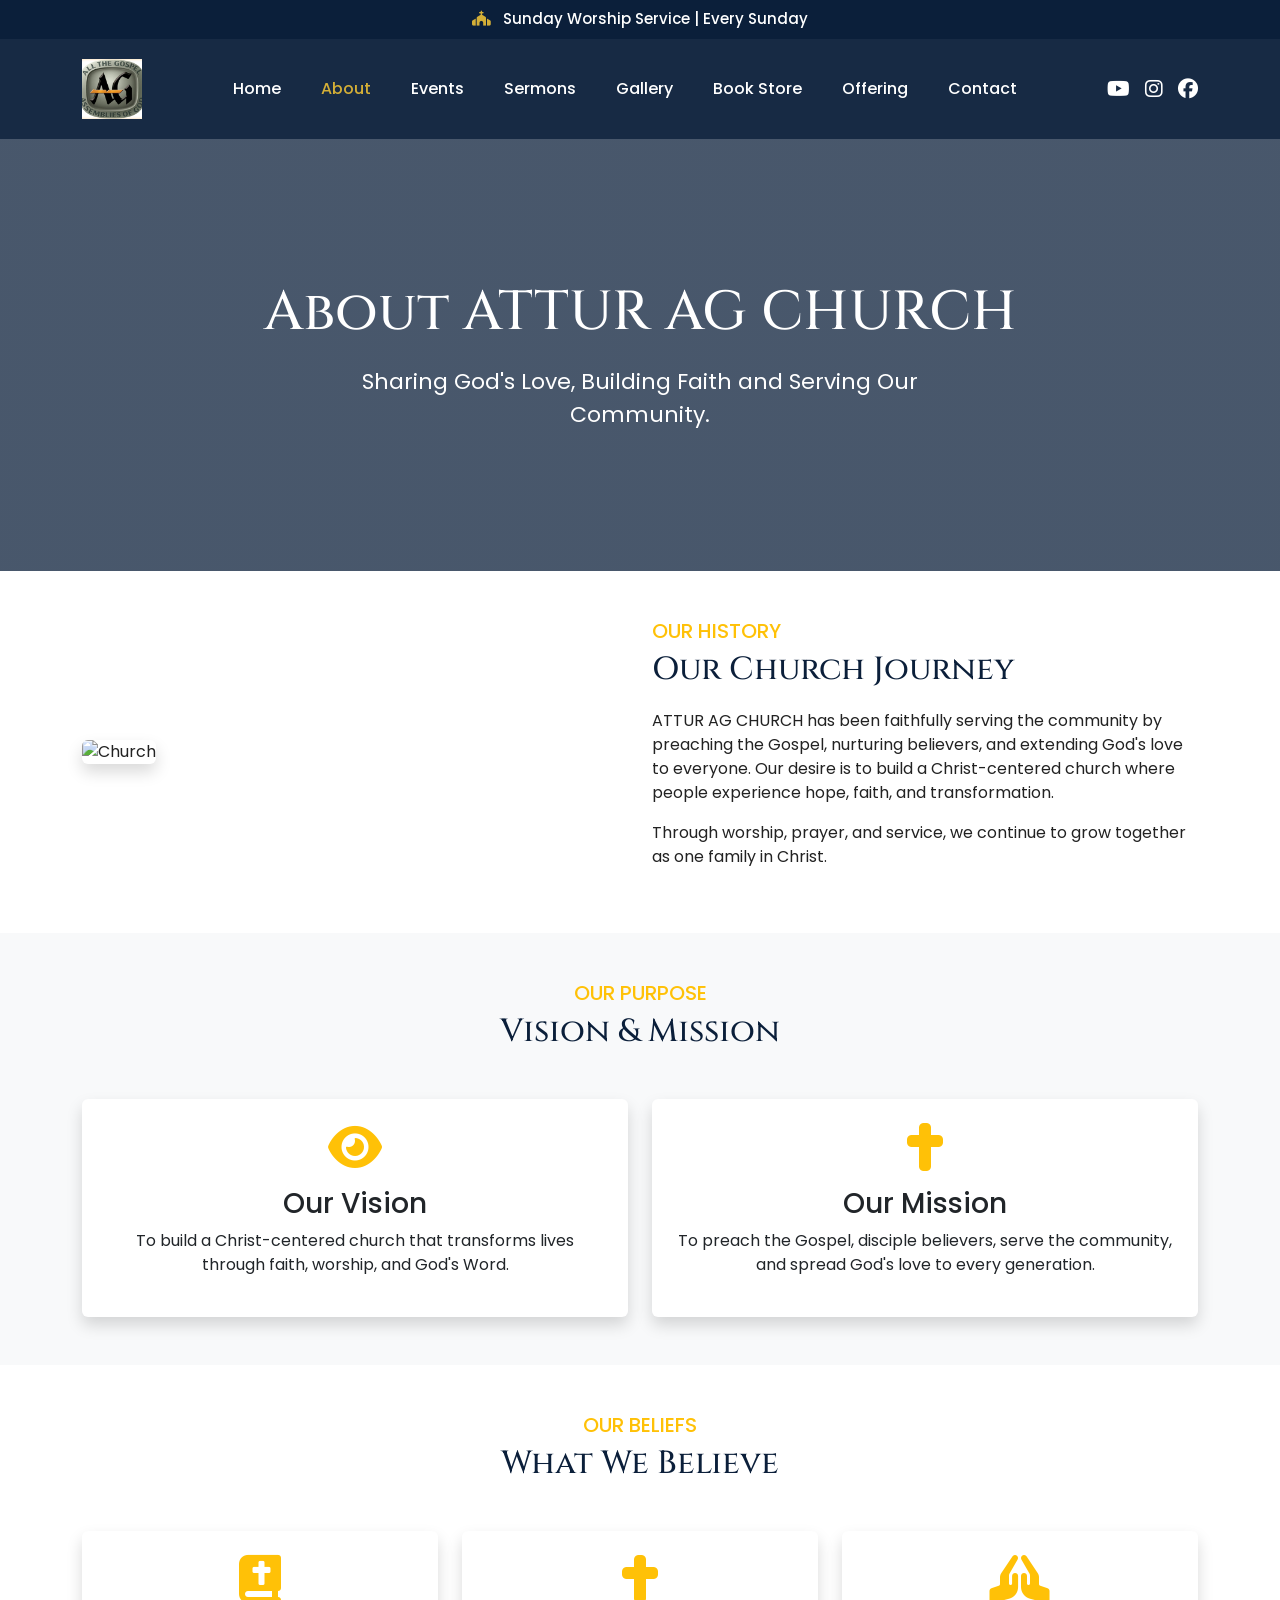
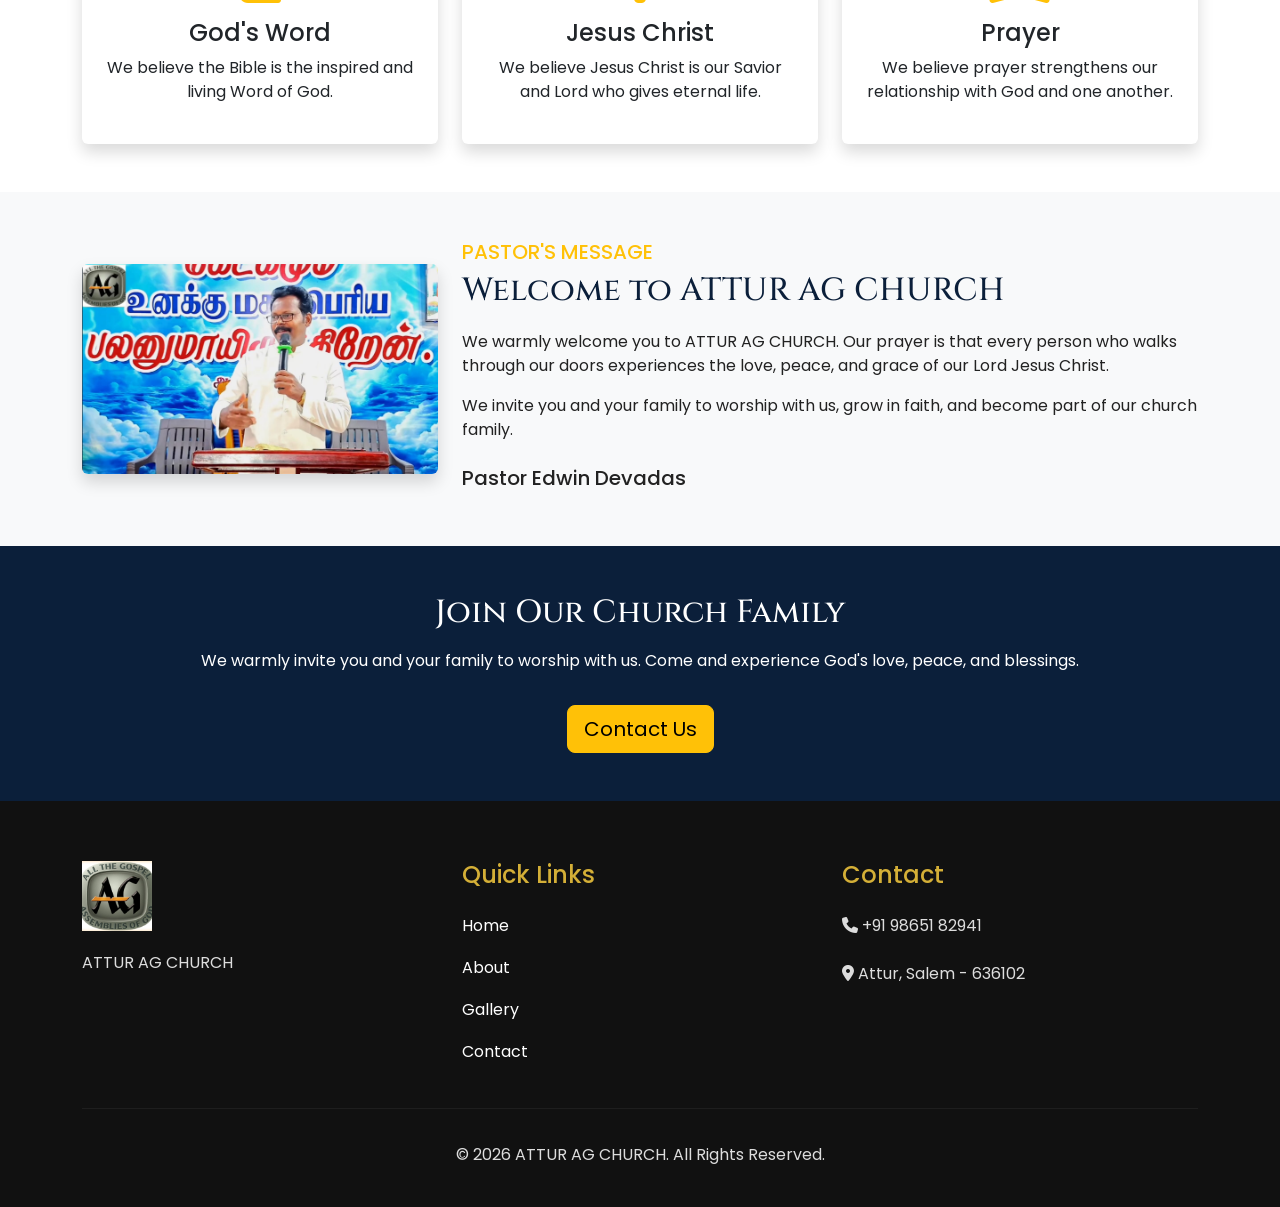
==== about.html @ 581c2662 "Complete ATTUR AG CHURCH Frontend Website" ====
<!DOCTYPE html>
<html lang="en">

<head>
    <meta charset="UTF-8">
    <meta name="viewport" content="width=device-width, initial-scale=1.0">

    <title>About | ATTUR AG CHURCH</title>

    <!-- Bootstrap -->
    <link href="https://cdn.jsdelivr.net/npm/bootstrap@5.3.7/dist/css/bootstrap.min.css" rel="stylesheet">

    <!-- Google Fonts -->
    <link href="https://fonts.googleapis.com/css2?family=Cinzel:wght@400;600;700&family=Cormorant+Garamond:wght@400;600;700&family=Poppins:wght@300;400;500;600;700&display=swap" rel="stylesheet">

    <!-- Font Awesome -->
    <link rel="stylesheet" href="https://cdnjs.cloudflare.com/ajax/libs/font-awesome/6.7.2/css/all.min.css">

    <!-- Custom CSS -->
    <link rel="stylesheet" href="css/style.css">

</head>

<body>

<!-- Announcement Bar -->

<div class="top-bar">
    <div class="container">
        <p>
            <i class="fa-solid fa-church"></i>
            Sunday Worship Service | Every Sunday
        </p>
    </div>
</div>

<!-- Navbar -->

<nav class="navbar navbar-expand-lg sticky-top">

<div class="container">

<a class="navbar-brand" href="index.html">
<img src="images/logo/logo.jpeg" alt="Church Logo">
</a>

<button class="navbar-toggler" type="button"
data-bs-toggle="collapse"
data-bs-target="#navbarNav">

<span><i class="fas fa-bars"></i></span>

</button>

<div class="collapse navbar-collapse justify-content-center"
id="navbarNav">

<ul class="navbar-nav">

<li class="nav-item">
<a class="nav-link" href="index.html">Home</a>
</li>

<li class="nav-item">
<a class="nav-link active" href="about.html">About</a>
</li>

<li class="nav-item">
<a class="nav-link" href="events.html">Events</a>
</li>

<li class="nav-item">
<a class="nav-link" href="sermons.html">Sermons</a>
</li>

<li class="nav-item">
<a class="nav-link" href="gallery.html">Gallery</a>
</li>

<li class="nav-item">
<a class="nav-link" href="bookstore.html">Book Store</a>
</li>

<li class="nav-item">
<a class="nav-link" href="offering.html">Offering</a>
</li>

<li class="nav-item">
<a class="nav-link" href="contact.html">Contact</a>
</li>

</ul>

</div>

<div class="d-none d-lg-flex social-icons">

<a href="#"><i class="fab fa-youtube"></i></a>

<a href="#"><i class="fab fa-instagram"></i></a>

<a href="#"><i class="fab fa-facebook"></i></a>

</div>

</div>

</nav>

<!-- About Hero -->


<section class="about-hero">

<div class="container">

<h1>About ATTUR AG CHURCH</h1>

<p>
Sharing God's Love, Building Faith and Serving Our Community.
</p>

</div>

</section>

<!-- Church History Start -->

<section class="history py-5">

    <div class="container">

        <div class="row align-items-center">

            <div class="col-lg-6">

                <img src="images/hero/church.png"
                     class="img-fluid rounded shadow"
                     alt="Church">

            </div>

            <div class="col-lg-6">

                <h5 class="text-warning">OUR HISTORY</h5>

                <h2>Our Church Journey</h2>

                <p>
                    ATTUR AG CHURCH has been faithfully serving the community by
                    preaching the Gospel, nurturing believers, and extending God's
                    love to everyone. Our desire is to build a Christ-centered
                    church where people experience hope, faith, and transformation.
                </p>

                <p>
                    Through worship, prayer, and service, we continue to grow
                    together as one family in Christ.
                </p>

            </div>

        </div>

    </div>

</section>

<!-- Church History End -->

<!-- Vision & Mission Start -->

<section class="vision-mission py-5 bg-light">

    <div class="container">

        <div class="text-center mb-5">
            <h5 class="text-warning">OUR PURPOSE</h5>
            <h2>Vision & Mission</h2>
        </div>

        <div class="row g-4">

            <div class="col-lg-6">
                <div class="card border-0 shadow h-100 p-4">
                    <div class="text-center">
                        <i class="fas fa-eye fa-3x text-warning mb-3"></i>
                        <h3>Our Vision</h3>
                        <p>
                            To build a Christ-centered church that transforms
                            lives through faith, worship, and God's Word.
                        </p>
                    </div>
                </div>
            </div>

            <div class="col-lg-6">
                <div class="card border-0 shadow h-100 p-4">
                    <div class="text-center">
                        <i class="fas fa-cross fa-3x text-warning mb-3"></i>
                        <h3>Our Mission</h3>
                        <p>
                            To preach the Gospel, disciple believers,
                            serve the community, and spread God's love
                            to every generation.
                        </p>
                    </div>
                </div>
            </div>

        </div>

    </div>

</section>

<!-- Vision & Mission End -->
 
<!-- Our Beliefs Start -->

<section class="beliefs py-5">

    <div class="container">

        <div class="text-center mb-5">

            <h5 class="text-warning">OUR BELIEFS</h5>

            <h2>What We Believe</h2>

        </div>

        <div class="row g-4">

            <div class="col-md-4">
                <div class="card h-100 border-0 shadow text-center p-4">
                    <i class="fas fa-bible fa-3x text-warning mb-3"></i>
                    <h4>God's Word</h4>
                    <p>We believe the Bible is the inspired and living Word of God.</p>
                </div>
            </div>

            <div class="col-md-4">
                <div class="card h-100 border-0 shadow text-center p-4">
                    <i class="fas fa-cross fa-3x text-warning mb-3"></i>
                    <h4>Jesus Christ</h4>
                    <p>We believe Jesus Christ is our Savior and Lord who gives eternal life.</p>
                </div>
            </div>

            <div class="col-md-4">
                <div class="card h-100 border-0 shadow text-center p-4">
                    <i class="fas fa-praying-hands fa-3x text-warning mb-3"></i>
                    <h4>Prayer</h4>
                    <p>We believe prayer strengthens our relationship with God and one another.</p>
                </div>
            </div>

        </div>

    </div>

</section>

<!-- Our Beliefs End -->
 
<!-- Pastor Message Start -->

<section class="pastor-message py-5 bg-light">

    <div class="container">

        <div class="row align-items-center">

            <div class="col-lg-4 text-center">

                <img src="images/pastor/pastor.jpeg"
                     class="img-fluid rounded shadow"
                     alt="Pastor Edwin David">

            </div>

            <div class="col-lg-8">

                <h5 class="text-warning">PASTOR'S MESSAGE</h5>

                <h2>Welcome to ATTUR AG CHURCH</h2>

                <p>
                    We warmly welcome you to ATTUR AG CHURCH. Our prayer is that
                    every person who walks through our doors experiences the love,
                    peace, and grace of our Lord Jesus Christ.
                </p>

                <p>
                    We invite you and your family to worship with us, grow in faith,
                    and become part of our church family.
                </p>

                <h5 class="mt-4">Pastor Edwin Devadas</h5>

            </div>

        </div>

    </div>

</section>

<!-- Pastor Message End -->

<!-- Join Us Section Start -->

<section class="join-us text-center py-5">

    <div class="container">

        <h2>Join Our Church Family</h2>

        <p class="mt-3">
            We warmly invite you and your family to worship with us.
            Come and experience God's love, peace, and blessings.
        </p>

        <a href="contact.html" class="btn btn-warning btn-lg mt-3">
            Contact Us
        </a>

    </div>

</section>

<!-- Join Us Section End -->
 
<!-- Footer Start -->

<footer class="footer">

    <div class="container">

        <div class="row">

            <div class="col-lg-4">

                <img src="images/logo/logo.jpeg" height="70">

                <p class="mt-3">
                    ATTUR AG CHURCH
                </p>

            </div>

            <div class="col-lg-4">

                <h4>Quick Links</h4>

                <ul>

                    <li><a href="index.html">Home</a></li>

                    <li><a href="about.html">About</a></li>

                    <li><a href="gallery.html">Gallery</a></li>

                    <li><a href="contact.html">Contact</a></li>

                </ul>

            </div>

            <div class="col-lg-4">

                <h4>Contact</h4>

                <p>
                    <i class="fa-solid fa-phone"></i>
                    +91 98651 82941
                </p>

                <p>
                    <i class="fa-solid fa-location-dot"></i>
                    Attur, Salem - 636102
                </p>

            </div>

        </div>

        <hr>

        <p class="text-center">
            © 2026 ATTUR AG CHURCH. All Rights Reserved.
        </p>

    </div>

</footer>

<!-- Footer End -->

<script src="https://cdn.jsdelivr.net/npm/bootstrap@5.3.7/dist/js/bootstrap.bundle.min.js"></script>

</body>
</html>


<script src="https://cdn.jsdelivr.net/npm/bootstrap@5.3.7/dist/js/bootstrap.bundle.min.js"></script>

</body>

</html>
---- css/style.css ----
/* ==========================
   ATTUR AG CHURCH WEBSITE
========================== */

*{
    margin:0;
    padding:0;
    box-sizing:border-box;
}

:root{
    --primary:#0B1F3A;
    --secondary:#D4AF37;
    --white:#ffffff;
    --light:#F8F9FA;
    --dark:#222222;
}

html{
    scroll-behavior:smooth;
}

body{
    font-family:'Poppins',sans-serif;
    background:var(--white);
    color:var(--dark);
    overflow-x:hidden;
}

a{
    text-decoration:none;
}

ul{
    list-style:none;
    margin:0;
    padding:0;
}

/* ===============================
   TOP BAR
================================= */

.top-bar{
    background:var(--primary);
    color:var(--white);
    text-align:center;
    padding:8px 0;
    font-size:15px;
    font-weight:500;
}

.top-bar p{
    margin:0;
}

.top-bar i{
    color:var(--secondary);
    margin-right:8px;
}

/* ===============================
   NAVBAR
================================= */

.navbar{
    background:rgba(11,31,58,.95);
    padding:15px 0;
}

.navbar-brand img{
    height:60px;
}

.nav-link{
    color:white !important;
    font-weight:500;
    margin:0 12px;
    transition:.3s;
}

.nav-link:hover,
.nav-link.active{
    color:var(--secondary) !important;
}

.social-icons a{
    color:white;
    margin-left:15px;
    font-size:20px;
    transition:.3s;
}

.social-icons a:hover{
    color:var(--secondary);
}

.navbar-toggler{
    border:none;
}

.navbar-toggler i{
    color:white;
    font-size:24px;
}

/* ===============================
   HERO SECTION
================================= */

.hero{
    min-height:100vh;
    background:
    linear-gradient(rgba(11,31,58,.70),rgba(11,31,58,.70)),
    url("../images/hero/church.png");

    background-size:cover;
    background-position:center;
    background-repeat:no-repeat;

    display:flex;
    justify-content:center;
    align-items:center;

    text-align:center;
    color:white;
}

.hero h5{
    color:var(--secondary);
    letter-spacing:5px;
    font-weight:600;
}

.hero h1{
    font-family:'Cinzel',serif;
    font-size:70px;
    margin:20px 0;
}

.hero h2{
    font-family:'Cormorant Garamond',serif;
    font-size:38px;
    max-width:900px;
    margin:auto;
    line-height:1.4;
}

.hero p{
    margin-top:20px;
    font-size:22px;
    color:var(--secondary);
}

.hero-buttons{
    margin-top:40px;
}

.hero-buttons a{
    margin:10px;
    padding:14px 35px;
}
/* ===============================
   ABOUT SECTION
================================= */

.about{
    background:#f8f9fa;
    padding:80px 0;
}

.about h2{
    font-family:'Cinzel',serif;
    color:#0B1F3A;
}

.about p{
    line-height:1.9;
    color:#555;
    font-size:17px;
}

.about img{
    border-radius:15px;
}

/* ===============================
   SERVICE TIMINGS
================================= */

.services{
    padding:80px 0;
    background:#ffffff;
}

.services h2{
    font-family:'Cinzel',serif;
    color:#0B1F3A;
}

.service-card{
    background:#fff;
    padding:35px 25px;
    border-radius:15px;
    box-shadow:0 10px 25px rgba(0,0,0,.08);
    transition:.3s;
}

.service-card:hover{
    transform:translateY(-8px);
}

.service-card i{
    font-size:45px;
    color:#D4AF37;
    margin-bottom:20px;
}

.service-card h4{
    color:#0B1F3A;
    margin-bottom:10px;
}

.service-card h5{
    color:#D4AF37;
    font-weight:600;
}

/* ===============================
   PASTOR SECTION
================================= */

.pastor{
    padding:80px 0;
    background:#f8f9fa;
}

.pastor h2{
    font-family:'Cinzel',serif;
    color:#0B1F3A;
}

.pastor h6{
    color:#D4AF37;
    font-weight:600;
}

.pastor p{
    line-height:1.9;
    color:#555;
}

.pastor-img{
    width:100%;
    max-width:420px;
    border-radius:20px;
    box-shadow:0 15px 35px rgba(0,0,0,.15);
}

/* ===============================
   EVENTS SECTION
================================= */

.events{
    background:#fff;
    padding:80px 0;
}

.events h2{
    font-family:'Cinzel',serif;
    color:#0B1F3A;
}

.event-card{
    background:#fff;
    border-radius:15px;
    overflow:hidden;
    box-shadow:0 10px 25px rgba(0,0,0,.08);
    transition:.3s;
}

.event-card:hover{
    transform:translateY(-8px);
}

.event-card img{
    width:100%;
    height:230px;
    object-fit:cover;
}

.event-card h4{
    color:#0B1F3A;
}

.event-card p{
    color:#666;
}

/* ===============================
   OFFERING SECTION
================================= */

.offering{
    background:#f8f9fa;
    padding:80px 0;
}

.offering h2{
    font-family:'Cinzel',serif;
    color:#0B1F3A;
}

.offering p{
    color:#555;
    line-height:1.9;
    margin:20px 0;
}

.offering img{
    max-width:450px;
    border-radius:20px;
    box-shadow:0 15px 35px rgba(0,0,0,.15);
}

/* ===============================
   FOOTER
================================= */

.footer{
    background:#0B1F3A;
    color:#fff;
    padding:70px 0 20px;
}

.footer h4{
    color:#D4AF37;
    margin-bottom:20px;
}

.footer p,
.footer li{
    color:#ddd;
    line-height:2;
}

.footer ul{
    padding:0;
}

.footer a{
    color:#ddd;
    transition:.3s;
}

.footer a:hover{
    color:#D4AF37;
}

.footer hr{
    border-color:rgba(255,255,255,.2);
    margin:30px 0;
}

/* ===============================
   GALLERY
================================= */

.gallery{
    padding:80px 0;
    background:#ffffff;
}

.gallery h2{
    font-family:'Cinzel',serif;
    color:#0B1F3A;
}

.gallery-img{
    width:100%;
    height:280px;
    object-fit:cover;
    border-radius:15px;
    transition:.4s;
    box-shadow:0 10px 25px rgba(0,0,0,.10);
}

.gallery-img:hover{
    transform:scale(1.05);
}

/* ===============================
   CONTACT PREVIEW
================================= */

.contact-preview{
    background:#f8f9fa;
    padding:80px 0;
}

.contact-preview h2{
    font-family:'Cinzel',serif;
    color:#0B1F3A;
}

.contact-card{
    background:#fff;
    padding:35px 25px;
    border-radius:15px;
    box-shadow:0 10px 25px rgba(0,0,0,.08);
    transition:.3s;
}

.contact-card:hover{
    transform:translateY(-8px);
}

.contact-card i{
    font-size:40px;
    color:#D4AF37;
    margin-bottom:15px;
}

.contact-card h4{
    color:#0B1F3A;
}
/* ==========================
   ABOUT HERO SECTION
========================== */

.about-hero{
    background:
    linear-gradient(rgba(11,31,58,.75),rgba(11,31,58,.75)),
    url("../images/hero/church.png");

    background-size:cover;
    background-position:center;

    padding:120px 0;

    text-align:center;

    color:#fff;
}

.about-hero h1{
    font-family:'Cinzel',serif;
    font-size:55px;
    margin-bottom:20px;
}

.about-hero p{
    font-size:22px;
    max-width:700px;
    margin:auto;
}
/* ==========================
   ABOUT PAGE
========================== */

.about-hero{
    background:
    linear-gradient(rgba(11,31,58,.75),rgba(11,31,58,.75)),
    url("../images/hero/church.png");
    background-size:cover;
    background-position:center;
    background-repeat:no-repeat;
    padding:140px 0;
    text-align:center;
    color:#fff;
}

.about-hero h1{
    font-family:'Cinzel',serif;
    font-size:55px;
    margin-bottom:20px;
}

.about-hero p{
    font-size:22px;
    max-width:700px;
    margin:auto;
}

.history img,
.pastor-message img{
    border-radius:15px;
}

.history h2,
.vision-mission h2,
.beliefs h2,
.pastor-message h2{
    font-family:'Cinzel',serif;
    color:#0B1F3A;
    margin-bottom:20px;
}

.join-us{
    background:#0B1F3A;
    color:#fff;
}

.join-us h2{
    font-family:'Cinzel',serif;
}

.footer{
    background:#111;
    color:#fff;
    padding:60px 0 20px;
}

.footer h4{
    color:#D4AF37;
    margin-bottom:20px;
}

.footer ul{
    padding:0;
}

.footer ul li{
    margin-bottom:10px;
}

.footer ul li a{
    color:#fff;
    text-decoration:none;
}

.footer ul li a:hover{
    color:#D4AF37;
}

.footer hr{
    border-color:#444;
}

/* ==========================
   GALLERY HERO
========================== */

.gallery-hero{
    background:
    linear-gradient(rgba(11,31,58,.75),rgba(11,31,58,.75)),
    url("../images/hero/church.png");

    background-size:cover;
    background-position:center;
    background-repeat:no-repeat;

    padding:140px 0;

    text-align:center;

    color:#fff;
}

.gallery-hero h1{
    font-family:'Cinzel',serif;
    font-size:55px;
    margin-bottom:20px;
}

.gallery-hero p{
    font-size:22px;
    max-width:700px;
    margin:auto;
}

/* ==========================
   GALLERY SECTION
========================== */

.gallery-img{
    width:100%;
    height:300px;
    object-fit:cover;
    border-radius:15px;
    transition:.3s;
}

.gallery-img:hover{
    transform:scale(1.05);
}

/* ==========================
   CONTACT PAGE
========================== */

.contact-hero{
    background:
    linear-gradient(rgba(11,31,58,.75),rgba(11,31,58,.75)),
    url("../images/hero/church.png");
    background-size:cover;
    background-position:center;
    background-repeat:no-repeat;
    padding:140px 0;
    text-align:center;
    color:#fff;
}

.contact-hero h1{
    font-family:'Cinzel',serif;
    font-size:55px;
    margin-bottom:20px;
}

.contact-hero p{
    font-size:22px;
}

.contact-info i{
    color:#D4AF37;
}

.contact-info h4{
    margin-top:15px;
    margin-bottom:10px;
}

.contact-form{
    background:#F8F9FA;
}

.contact-form h2{
    font-family:'Cinzel',serif;
    color:#0B1F3A;
}

.contact-form .form-control{
    padding:15px;
}

.contact-form button{
    padding:12px 35px;
}

/* ==========================
   EVENTS PAGE
========================== */

.events-hero{
    background:
    linear-gradient(rgba(11,31,58,.75),rgba(11,31,58,.75)),
    url("../images/hero/church.png");

    background-size:cover;
    background-position:center;
    background-repeat:no-repeat;

    padding:140px 0;

    text-align:center;
    color:#fff;
}

.events-hero h1{
    font-family:'Cinzel',serif;
    font-size:55px;
    margin-bottom:20px;
}

.events-section h2{
    font-family:'Cinzel',serif;
    color:#0B1F3A;
}

.events-section .card img{
    height:250px;
    object-fit:cover;
}

.events-section .card{
    transition:.3s;
}

.events-section .card:hover{
    transform:translateY(-8px);
}

/* Weekly Services */

.weekly-services h2{
    font-family:'Cinzel',serif;
    color:#0B1F3A;
}

.weekly-services i{
    color:#D4AF37;
}

/* ==========================
   SPECIAL EVENTS
========================== */

.special-events h2{
    font-family:'Cinzel', serif;
    color:#0B1F3A;
}

.special-events .card{
    transition:.3s;
}

.special-events .card:hover{
    transform:translateY(-8px);
}

/* ==========================
   SERMONS PAGE
========================== */

.sermons-hero{
    background:
    linear-gradient(rgba(11,31,58,.75),rgba(11,31,58,.75)),
    url("../images/hero/church.png");
    background-size:cover;
    background-position:center;
    background-repeat:no-repeat;
    padding:140px 0;
    text-align:center;
    color:#fff;
}

.sermons-hero h1{
    font-family:'Cinzel',serif;
    font-size:55px;
    margin-bottom:20px;
}

.sermons-section h2{
    font-family:'Cinzel',serif;
    color:#0B1F3A;
}

.sermons-section .card img{
    height:250px;
    object-fit:cover;
}

.sermons-section .card{
    transition:.3s;
}

.sermons-section .card:hover{
    transform:translateY(-8px);
}

/* ==========================
   FEATURED SERMON
========================== */

.featured-sermon h2,
.youtube-section h2{
    font-family:'Cinzel', serif;
    color:#0B1F3A;
}

.youtube-section{
    background:#ffffff;
}

/* ==========================
   BOOK STORE PAGE
========================== */

.bookstore-hero{

    background:
    linear-gradient(rgba(11,31,58,.75),rgba(11,31,58,.75)),
    url("../images/hero/church.png");

    background-size:cover;
    background-position:center;
    background-repeat:no-repeat;

    padding:140px 0;

    text-align:center;

    color:white;

}

.bookstore-hero h1{

    font-family:'Cinzel',serif;

    font-size:55px;

}

.books-section h2{

    font-family:'Cinzel',serif;

    color:#0B1F3A;

}

.books-section .card img{

    height:320px;

    object-fit:cover;

}

.books-section .card{

    transition:.3s;

}

.books-section .card:hover{

    transform:translateY(-8px);

}

/* ==========================
   OFFERING PAGE
========================== */

.offering-hero{

    background:
    linear-gradient(rgba(11,31,58,.75),rgba(11,31,58,.75)),
    url("../images/hero/church.png");

    background-size:cover;
    background-position:center;
    background-repeat:no-repeat;

    padding:140px 0;

    text-align:center;

    color:white;

}

.offering-hero h1{

    font-family:'Cinzel',serif;

    font-size:55px;

}

.ways-to-give h2,
.offering-details h3,
.thank-you h2{

    font-family:'Cinzel',serif;

    color:#0B1F3A;

}

.offering-details .card{

    border-radius:15px;

}
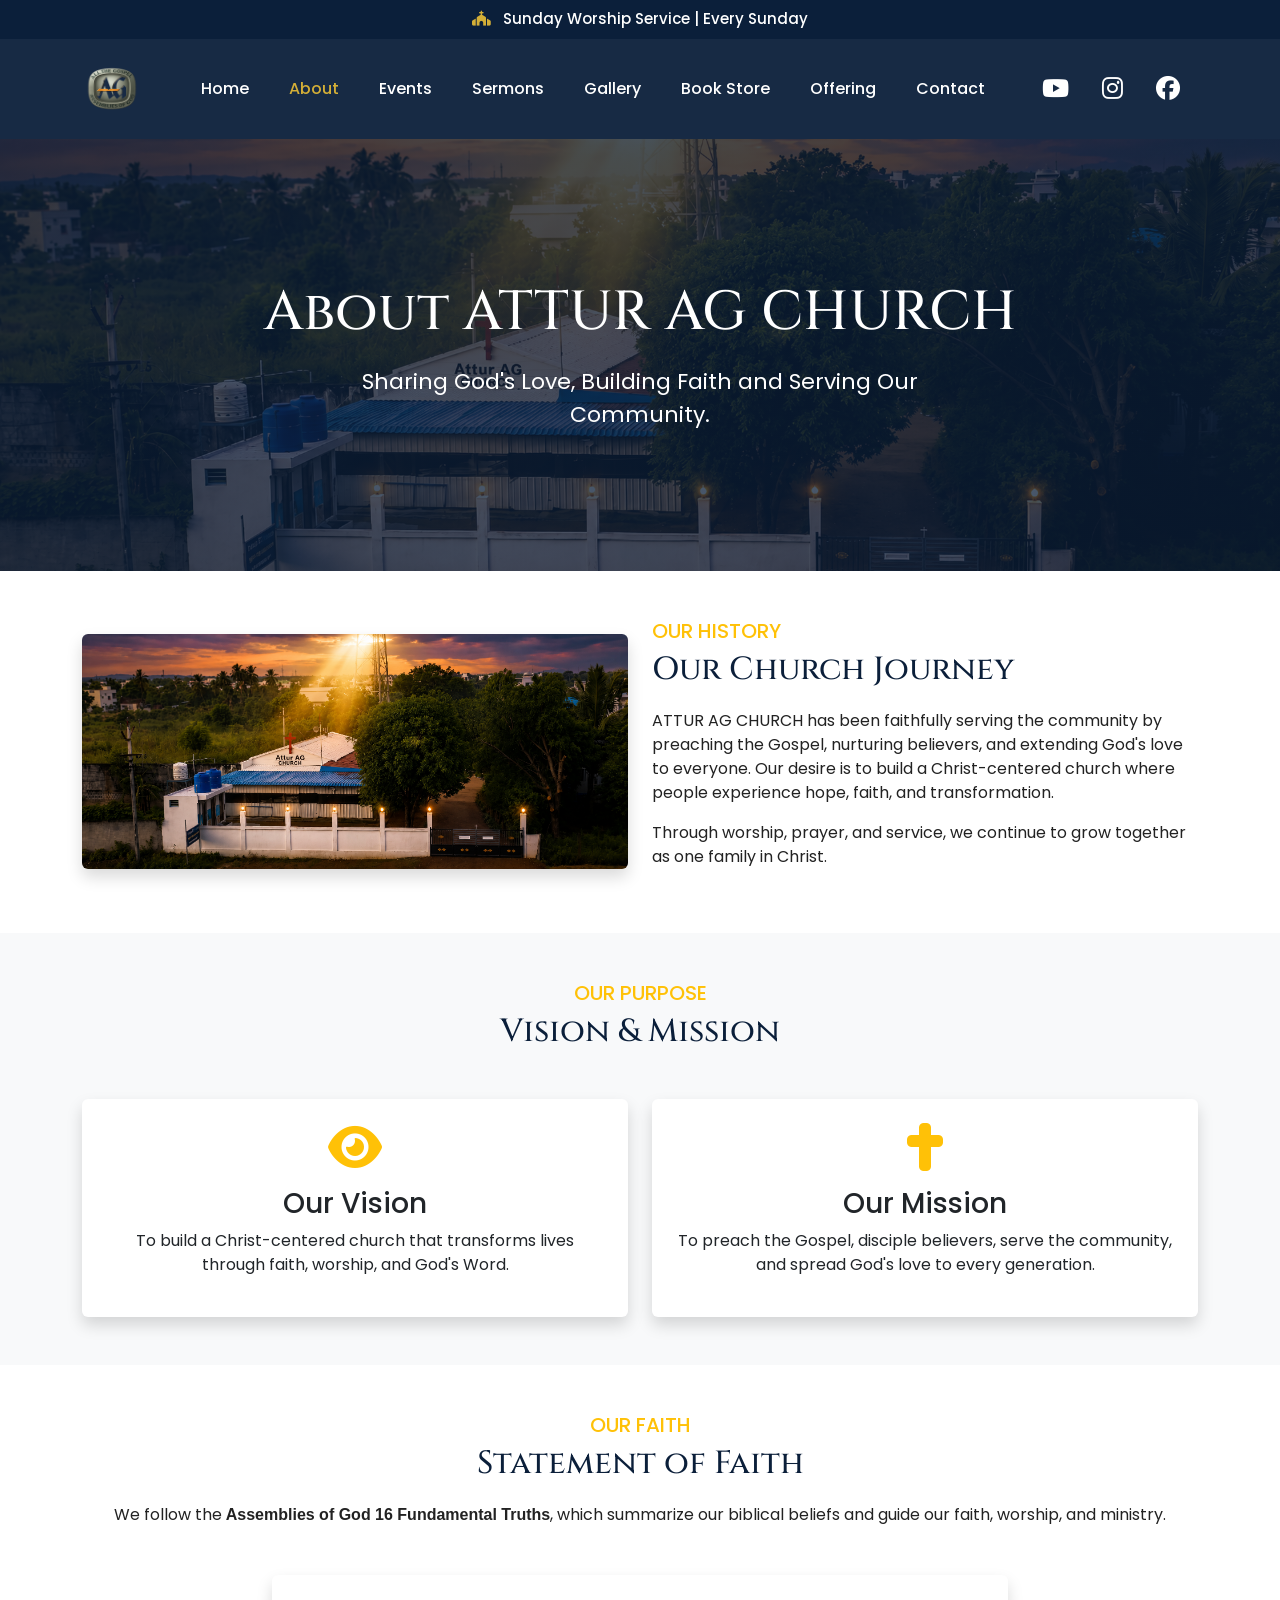
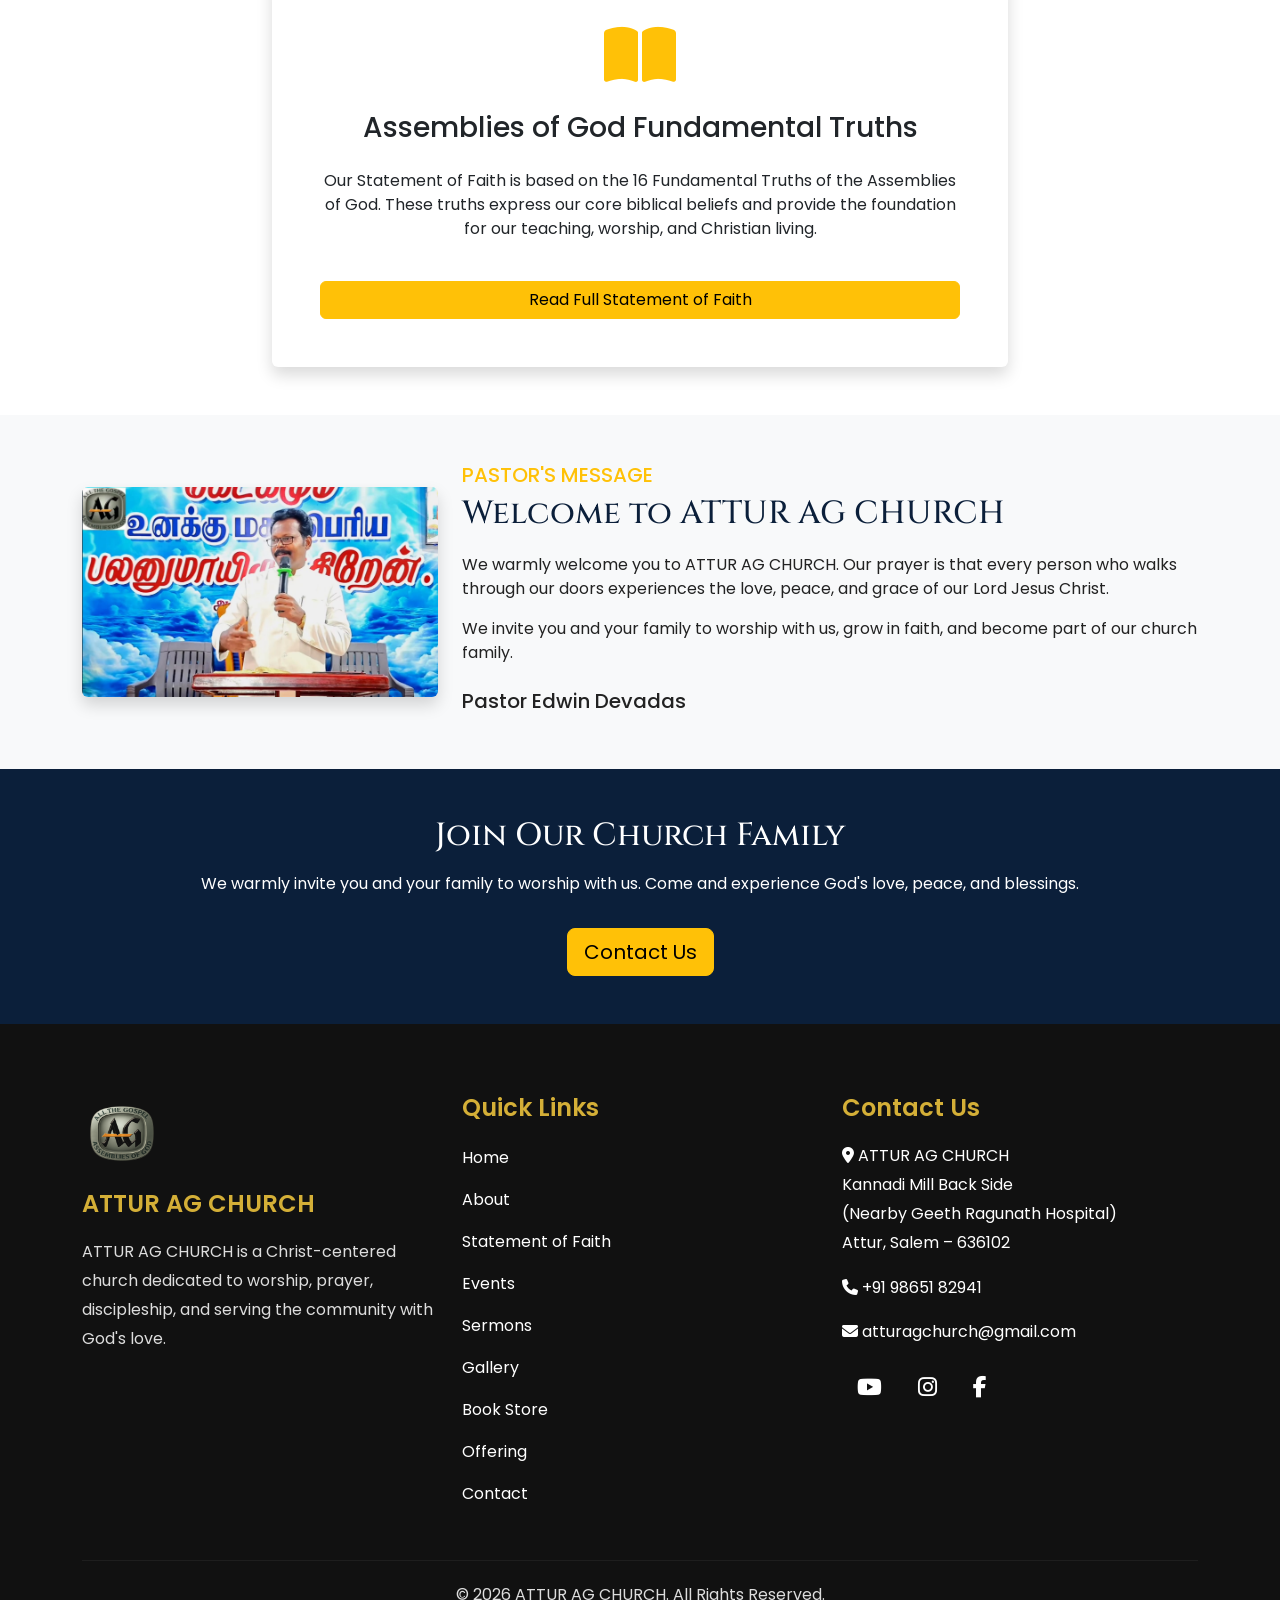
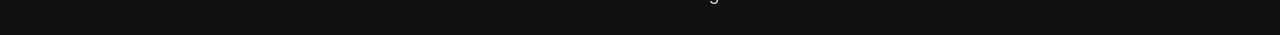
==== commit e6582aff: "Final Church Website Ready for Launch" ====
--- a/about.html
+++ b/about.html
@@ -18,6 +18,7 @@
 
     <!-- Custom CSS -->
     <link rel="stylesheet" href="css/style.css">
+    <link rel="stylesheet" href="css/responsive.css">
 
 </head>
 
@@ -41,7 +42,7 @@
 <div class="container">
 
 <a class="navbar-brand" href="index.html">
-<img src="images/logo/logo.jpeg" alt="Church Logo">
+<img src="images/logo/logo.png" alt="Church Logo">
 </a>
 
 <button class="navbar-toggler" type="button"
@@ -95,7 +96,7 @@
 
 <div class="d-none d-lg-flex social-icons">
 
-<a href="#"><i class="fab fa-youtube"></i></a>
+<a href="https://youtube.com/@atturagchurch?si=WkHyy6jaH5UJbwPC"><i class="fab fa-youtube"></i></a>
 
 <a href="#"><i class="fab fa-instagram"></i></a>
 
@@ -134,7 +135,7 @@
 
             <div class="col-lg-6">
 
-                <img src="images/hero/church.png"
+                <img src="images/hero/church1.png"
                      class="img-fluid rounded shadow"
                      alt="Church">
 
@@ -224,36 +225,42 @@
 
         <div class="text-center mb-5">
 
-            <h5 class="text-warning">OUR BELIEFS</h5>
-
-            <h2>What We Believe</h2>
-
-        </div>
-
-        <div class="row g-4">
-
-            <div class="col-md-4">
-                <div class="card h-100 border-0 shadow text-center p-4">
-                    <i class="fas fa-bible fa-3x text-warning mb-3"></i>
-                    <h4>God's Word</h4>
-                    <p>We believe the Bible is the inspired and living Word of God.</p>
+            <h5 class="text-warning">OUR FAITH</h5>
+
+            <h2>Statement of Faith</h2>
+
+            <p class="mt-3">
+                We follow the <strong>Assemblies of God 16 Fundamental Truths</strong>,
+                which summarize our biblical beliefs and guide our faith, worship,
+                and ministry.
+            </p>
+
+        </div>
+
+        <div class="row justify-content-center">
+
+            <div class="col-lg-8">
+
+                <div class="card border-0 shadow text-center p-5">
+
+                    <i class="fas fa-book-open fa-4x text-warning mb-4"></i>
+
+                    <h3>Assemblies of God Fundamental Truths</h3>
+
+                    <p class="mt-3">
+                        Our Statement of Faith is based on the 16 Fundamental Truths
+                        of the Assemblies of God. These truths express our core
+                        biblical beliefs and provide the foundation for our teaching,
+                        worship, and Christian living.
+                    </p>
+
+                    <a href="statement-of-faith.html"
+                       class="btn btn-warning mt-4">
+                        Read Full Statement of Faith
+                    </a>
+
                 </div>
-            </div>
-
-            <div class="col-md-4">
-                <div class="card h-100 border-0 shadow text-center p-4">
-                    <i class="fas fa-cross fa-3x text-warning mb-3"></i>
-                    <h4>Jesus Christ</h4>
-                    <p>We believe Jesus Christ is our Savior and Lord who gives eternal life.</p>
-                </div>
-            </div>
-
-            <div class="col-md-4">
-                <div class="card h-100 border-0 shadow text-center p-4">
-                    <i class="fas fa-praying-hands fa-3x text-warning mb-3"></i>
-                    <h4>Prayer</h4>
-                    <p>We believe prayer strengthens our relationship with God and one another.</p>
-                </div>
+
             </div>
 
         </div>
@@ -332,55 +339,137 @@
 
 <!-- Join Us Section End -->
  
-<!-- Footer Start -->
+<!-- =========================
+Footer Start
+========================= -->
 
 <footer class="footer">
 
     <div class="container">
 
-        <div class="row">
+        <div class="row gy-5">
+
+            <!-- Church Info -->
 
             <div class="col-lg-4">
 
-                <img src="images/logo/logo.jpeg" height="70">
+                <img src="images/logo/logo.png"
+                    alt="ATTUR AG CHURCH"
+                    class="footer-logo">
+
+                <h4 class="mt-3">ATTUR AG CHURCH</h4>
 
                 <p class="mt-3">
-                    ATTUR AG CHURCH
-                </p>
-
-            </div>
+
+                    ATTUR AG CHURCH is a Christ-centered church dedicated to
+                    worship, prayer, discipleship, and serving the community
+                    with God's love.
+
+                </p>
+
+            </div>
+
+            <!-- Quick Links -->
 
             <div class="col-lg-4">
 
                 <h4>Quick Links</h4>
 
-                <ul>
+                <ul class="footer-links">
 
                     <li><a href="index.html">Home</a></li>
 
                     <li><a href="about.html">About</a></li>
 
+                    <li><a href="statement-of-faith.html">Statement of Faith</a></li>
+
+                    <li><a href="events.html">Events</a></li>
+
+                    <li><a href="sermons.html">Sermons</a></li>
+
                     <li><a href="gallery.html">Gallery</a></li>
 
+                    <li><a href="bookstore.html">Book Store</a></li>
+
+                    <li><a href="offering.html">Offering</a></li>
+
                     <li><a href="contact.html">Contact</a></li>
 
                 </ul>
 
             </div>
 
+            <!-- Contact -->
+
             <div class="col-lg-4">
 
-                <h4>Contact</h4>
-
-                <p>
-                    <i class="fa-solid fa-phone"></i>
-                    +91 98651 82941
-                </p>
-
-                <p>
-                    <i class="fa-solid fa-location-dot"></i>
-                    Attur, Salem - 636102
-                </p>
+                <h4>Contact Us</h4>
+
+                <p>
+
+                    <a href="https://maps.app.goo.gl/5RLwdWSTmotSZZQv7"
+                        target="_blank">
+
+                        <i class="fas fa-map-marker-alt"></i>
+
+                        ATTUR AG CHURCH<br>
+
+                        Kannadi Mill Back Side<br>
+
+                        (Nearby Geeth Ragunath Hospital)<br>
+
+                        Attur, Salem – 636102
+
+                    </a>
+
+                </p>
+
+                <p>
+
+                    <a href="tel:+919865182941">
+
+                        <i class="fas fa-phone"></i>
+
+                        +91 98651 82941
+
+                    </a>
+
+                </p>
+
+                <p>
+
+                    <a href="mailto:atturagchurch@gmail.com">
+
+                        <i class="fas fa-envelope"></i>
+
+                        atturagchurch@gmail.com
+
+                    </a>
+
+                </p>
+
+                <div class="social-icons mt-4">
+
+                    <a href="https://youtube.com/@atturagchurch?si=WkHyy6jaH5UJbwPC"
+                        target="_blank">
+
+                        <i class="fab fa-youtube"></i>
+
+                    </a>
+
+                    <a href="#">
+
+                        <i class="fab fa-instagram"></i>
+
+                    </a>
+
+                    <a href="#">
+
+                        <i class="fab fa-facebook-f"></i>
+
+                    </a>
+
+                </div>
 
             </div>
 
@@ -388,15 +477,23 @@
 
         <hr>
 
-        <p class="text-center">
-            © 2026 ATTUR AG CHURCH. All Rights Reserved.
-        </p>
+        <div class="text-center">
+
+            <p class="mb-0">
+
+                © 2026 ATTUR AG CHURCH. All Rights Reserved.
+
+            </p>
+
+        </div>
 
     </div>
 
 </footer>
 
-<!-- Footer End -->
+<!-- =========================
+Footer End
+========================= -->
 
 <script src="https://cdn.jsdelivr.net/npm/bootstrap@5.3.7/dist/js/bootstrap.bundle.min.js"></script>
 
--- a/css/style.css
+++ b/css/style.css
@@ -112,7 +112,7 @@
     min-height:100vh;
     background:
     linear-gradient(rgba(11,31,58,.70),rgba(11,31,58,.70)),
-    url("../images/hero/church.png");
+    url("../images/hero/church2.png");
 
     background-size:cover;
     background-position:center;
@@ -431,7 +431,7 @@
 .about-hero{
     background:
     linear-gradient(rgba(11,31,58,.75),rgba(11,31,58,.75)),
-    url("../images/hero/church.png");
+    url("../images/hero/church2.png");
 
     background-size:cover;
     background-position:center;
@@ -461,7 +461,7 @@
 .about-hero{
     background:
     linear-gradient(rgba(11,31,58,.75),rgba(11,31,58,.75)),
-    url("../images/hero/church.png");
+    url("../images/hero/church1.png");
     background-size:cover;
     background-position:center;
     background-repeat:no-repeat;
@@ -544,7 +544,7 @@
 .gallery-hero{
     background:
     linear-gradient(rgba(11,31,58,.75),rgba(11,31,58,.75)),
-    url("../images/hero/church.png");
+    url("../images/gallery/Galleryb1.png");
 
     background-size:cover;
     background-position:center;
@@ -592,7 +592,7 @@
 .contact-hero{
     background:
     linear-gradient(rgba(11,31,58,.75),rgba(11,31,58,.75)),
-    url("../images/hero/church.png");
+    url("../images/contact/contactb1.png");
     background-size:cover;
     background-position:center;
     background-repeat:no-repeat;
@@ -644,7 +644,7 @@
 .events-hero{
     background:
     linear-gradient(rgba(11,31,58,.75),rgba(11,31,58,.75)),
-    url("../images/hero/church.png");
+    url("../images/events/eventb1.png");
 
     background-size:cover;
     background-position:center;
@@ -715,7 +715,7 @@
 .sermons-hero{
     background:
     linear-gradient(rgba(11,31,58,.75),rgba(11,31,58,.75)),
-    url("../images/hero/church.png");
+    url("../images/sermons/sermonsb3.png");
     background-size:cover;
     background-position:center;
     background-repeat:no-repeat;
@@ -770,7 +770,7 @@
 
     background:
     linear-gradient(rgba(11,31,58,.75),rgba(11,31,58,.75)),
-    url("../images/hero/church.png");
+    url("../images/bookstore/bookstoreb3.png");
 
     background-size:cover;
     background-position:center;
@@ -828,7 +828,7 @@
 
     background:
     linear-gradient(rgba(11,31,58,.75),rgba(11,31,58,.75)),
-    url("../images/hero/church.png");
+    url("../images/offering/offeringb2.png");
 
     background-size:cover;
     background-position:center;
@@ -865,13 +865,179 @@
     border-radius:15px;
 
 }
-
-
-
-
-
-
-
-
-
-
+.sermon-card img{
+    width:100%;
+    height:250px;
+    object-fit:cover;
+}
+
+.sermon-card{
+    transition:.3s;
+}
+
+.sermon-card:hover{
+    transform:translateY(-8px);
+}
+.statement-section h2{
+    color:#0B1F3A;
+}
+
+.statement-section p{
+    color:#555;
+}
+/* ===============================
+   Statement CTA
+================================= */
+
+.join-church{
+    background:#0B1F3A;
+    color:#fff;
+    padding:80px 0;
+}
+
+.join-church h2{
+    font-family:'Cinzel', serif;
+    font-size:42px;
+    margin-bottom:20px;
+}
+
+.join-church p{
+    max-width:700px;
+    margin:auto;
+    line-height:1.8;
+    font-size:18px;
+    color:#ddd;
+}
+
+.join-church .btn{
+    padding:12px 35px;
+    border-radius:8px;
+    font-weight:600;
+}
+.map-section{
+    padding:0;
+}
+
+.map-section iframe{
+    width:100%;
+    height:450px;
+    border:0;
+}
+.footer a{
+    color:#fff;
+    text-decoration:none;
+    transition:.3s;
+}
+
+.footer a:hover{
+    color:#D4AF37;
+}
+
+.footer ul li{
+    margin-bottom:10px;
+}
+
+.footer .social-icons a{
+    font-size:22px;
+    margin-right:15px;
+}
+
+.footer .social-icons a:hover{
+    transform:scale(1.2);
+}
+/*==============================
+FOOTER
+==============================*/
+
+.footer{
+
+    background:#111;
+
+    color:#fff;
+
+    padding:70px 0 25px;
+
+}
+
+.footer-logo{
+
+    width:80px;
+
+    border-radius:8px;
+
+}
+
+.footer h4{
+
+    color:#D4AF37;
+
+    margin-bottom:20px;
+
+    font-weight:600;
+
+}
+
+.footer p{
+
+    color:#ddd;
+
+    line-height:1.8;
+
+}
+
+.footer-links{
+
+    list-style:none;
+
+    padding:0;
+
+}
+
+.footer-links li{
+
+    margin-bottom:12px;
+
+}
+
+.footer a{
+
+    color:#fff;
+
+    text-decoration:none;
+
+    transition:.3s;
+
+}
+
+.footer a:hover{
+
+    color:#D4AF37;
+
+}
+
+.social-icons a{
+
+    font-size:24px;
+
+    margin-right:18px;
+
+}
+
+.social-icons a:hover{
+
+    color:#D4AF37;
+
+}
+
+.footer hr{
+
+    border-color:#444;
+
+    margin:40px 0 20px;
+
+}
+
+
+
+
+
--- a/css/responsive.css
+++ b/css/responsive.css
@@ -0,0 +1,369 @@
+/* ===============================
+   HERO SECTION - MOBILE
+================================= */
+
+@media (max-width:768px){
+
+    .hero{
+        min-height:70vh;
+    }
+
+    .hero h5{
+        font-size:14px;
+        letter-spacing:3px;
+    }
+
+    .hero h1{
+        font-size:36px;
+        line-height:1.2;
+    }
+
+    .hero h2{
+        font-size:15px;
+        line-height:1.7;
+        padding:0 10px;
+    }
+
+    .hero p{
+        font-size:18px;
+        line-height:1.6;
+    }
+
+    .hero-buttons{
+        display:flex;
+        flex-direction:column;
+        align-items:center;
+        gap:16px;
+        margin-top:25px
+    }
+
+    .hero-buttons a{
+    width:220px;
+    height:50px;
+    display:flex;
+    justify-content:center;
+    align-items:center;
+    margin:8px auto;
+    white-space:nowrap;
+    font-size:18px;
+}
+    }
+    
+
+
+/* ===============================
+   ABOUT SECTION - MOBILE
+================================= */
+
+@media (max-width:768px){
+    
+    .about{
+        padding:50px 20px;
+    }
+
+    .about .row{
+        flex-direction:column;
+    }
+
+    .about img{
+        width:100%;
+        border-radius:15px;
+        margin-bottom:25px;
+    }
+
+    .about h2{
+        font-size:32px;
+        text-align:center;
+        margin-bottom:20px;
+    }
+
+    .about p{
+        font-size:16px;
+        line-height:1.8;
+        text-align:justify;
+    }
+
+}
+/* ===============================
+   SERVICE TIMINGS - MOBILE
+================================= */
+
+@media (max-width:768px){
+
+    .services{
+        padding:60px 20px;
+    }
+
+    .services h5{
+        font-size:14px;
+        letter-spacing:2px;
+    }
+
+    .services h2{
+        font-size:30px;
+        margin-bottom:35px;
+    }
+
+    .service-card{
+        padding:30px 20px;
+        margin-bottom:20px;
+        border-radius:15px;
+    }
+
+    .service-card i{
+        font-size:40px;
+    }
+
+    .service-card h4{
+        font-size:20px;
+        margin-top:15px;
+    }
+
+    .service-card h5{
+        font-size:16px;
+    }
+
+    .service-card p{
+        font-size:15px;
+        line-height:1.7;
+    }
+
+}
+/* ===============================
+   PASTOR SECTION - MOBILE
+================================= */
+
+@media (max-width:768px){
+
+    .pastor{
+        padding:60px 20px;
+    }
+
+    .pastor-img{
+        width:100%;
+        max-width:320px;
+        margin:0 auto 25px;
+        display:block;
+    }
+
+    .pastor h2{
+        font-size:30px;
+        text-align:center;
+    }
+
+    .pastor h6{
+        text-align:center;
+        font-size:18px;
+    }
+
+    .pastor p{
+        font-size:15px;
+        line-height:1.8;
+        text-align:justify;
+    }
+
+}
+/* ===============================
+   EVENTS SECTION - MOBILE
+================================= */
+
+@media (max-width:768px){
+
+    .events{
+        padding:60px 20px;
+    }
+
+    .events h5{
+        font-size:14px;
+        letter-spacing:2px;
+    }
+
+    .events h2{
+        font-size:30px;
+        margin-bottom:15px;
+        text-align:center;
+    }
+
+    .events p{
+        font-size:15px;
+        text-align:center;
+        margin-bottom:30px;
+    }
+
+    .event-card{
+        margin-bottom:25px;
+        border-radius:15px;
+        overflow:hidden;
+    }
+
+    .event-card img{
+        height:220px;
+        object-fit:cover;
+    }
+
+    .event-card h4{
+        font-size:20px;
+    }
+
+    .event-card p{
+        font-size:15px;
+        text-align:left;
+    }
+
+    .events .btn{
+        margin-top:20px;
+        width:220px;
+    }
+
+}
+/* ===============================
+   OFFERING SECTION - MOBILE
+================================= */
+
+@media (max-width:768px){
+
+    .offering{
+        padding:60px 20px;
+    }
+
+    .offering h5{
+        font-size:14px;
+        letter-spacing:2px;
+    }
+
+    .offering h2{
+        font-size:30px;
+    }
+
+    .offering p{
+        font-size:15px;
+        line-height:1.8;
+        text-align:justify;
+    }
+
+    .offering img{
+        width:100%;
+        margin-top:25px;
+        border-radius:15px;
+    }
+
+    .offering .btn{
+        width:220px;
+        margin-top:20px;
+    }
+
+}
+/* ===============================
+   FOOTER - MOBILE
+================================= */
+
+@media (max-width:768px){
+
+    .footer{
+        padding:50px 20px 20px;
+        text-align:center;
+    }
+
+    .footer h4{
+        margin-top:20px;
+        font-size:22px;
+    }
+
+    .footer p,
+    .footer li{
+        font-size:15px;
+        line-height:1.8;
+    }
+
+    .footer ul{
+        padding:0;
+    }
+
+    .footer .social-icons{
+        justify-content:center;
+        margin-top:15px;
+    }
+
+}
+/* ===============================
+   CONTACT SECTION - MOBILE
+================================= */
+
+@media (max-width:768px){
+
+    .contact-preview{
+        padding:60px 20px;
+    }
+
+    .contact-card{
+        margin-bottom:20px;
+    }
+
+    .gallery-img{
+        height:220px;
+    }
+
+}
+@media (max-width:768px){
+
+    .join-church{
+        padding:60px 20px;
+    }
+
+    .join-church h2{
+        font-size:30px;
+    }
+
+    .join-church p{
+        font-size:16px;
+    }
+
+    .join-church .btn{
+        width:220px;
+    }
+
+}
+@media (max-width:768px){
+
+    .map-section iframe{
+        height:300px;
+    }
+
+}
+@media (max-width:768px){
+
+.footer{
+
+text-align:center;
+
+padding:50px 20px 20px;
+
+}
+
+.footer-logo{
+
+margin:auto;
+
+display:block;
+
+}
+
+.footer-links{
+
+margin-top:20px;
+
+}
+
+.social-icons{
+
+display:flex;
+
+justify-content:center;
+
+gap:20px;
+
+margin-top:20px;
+
+}
+
+}
